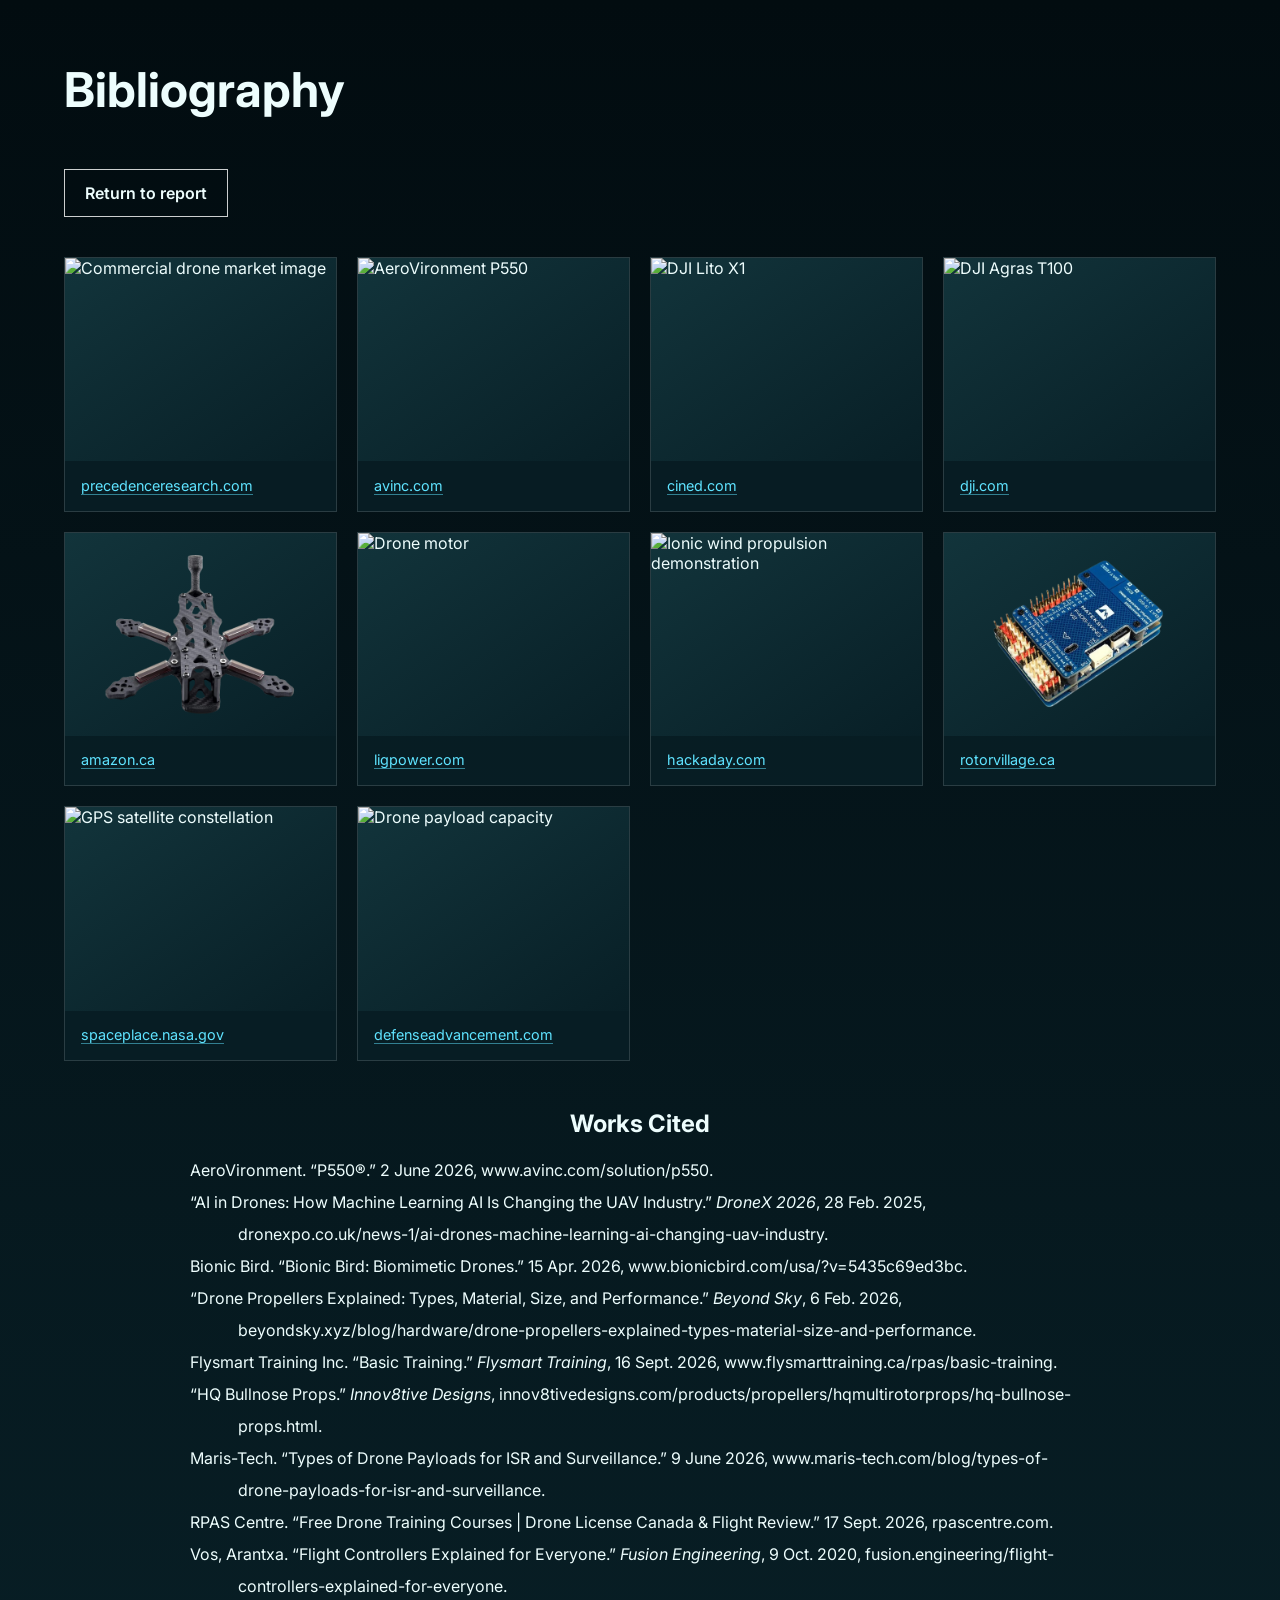
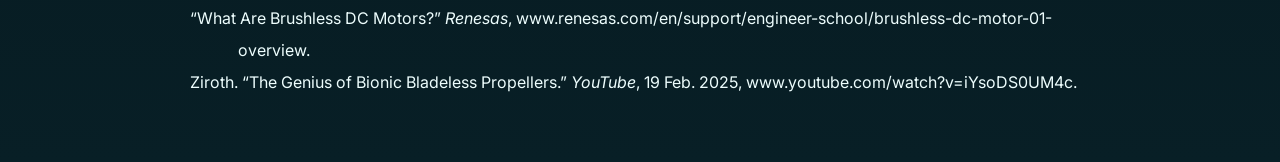
==== bibliography.html @ 40442d15 "Main Upload v1" ====
<!DOCTYPE html>
<html lang="en">
  <head>
    <meta charset="UTF-8" />
    <meta name="viewport" content="width=device-width, initial-scale=1.0" />
    <title>Bibliography | Drone Technology Sector Report</title>
    <link rel="preconnect" href="https://fonts.googleapis.com" />
    <link rel="preconnect" href="https://fonts.gstatic.com" crossorigin />
    <link
      href="https://fonts.googleapis.com/css2?family=Inter:wght@400;500;600;700;800&display=swap"
      rel="stylesheet"
    />
    <link rel="stylesheet" href="styles.css" />
  </head>
  <body class="loaded">
    <main class="bibliography-page">
      <div class="bibliography-content">
        <header class="bibliography-header">
          <h1>Bibliography</h1>
          <a class="site-footer-button bibliography-return" href="index.html#top">Return to report</a>
        </header>

        <div class="image-source-grid">
          <figure class="image-source">
            <img src="https://www.precedenceresearch.com/insightimg/commercial-drone-market-size.webp" alt="Commercial drone market image" />
            <figcaption><a href="https://www.precedenceresearch.com/unmanned-aerial-vehicle-drones-market" target="_blank" rel="noopener noreferrer">precedenceresearch.com</a></figcaption>
          </figure>
          <figure class="image-source">
            <img src="https://www.avinc.com/wp-content/uploads/2026/07/AV_PressRelease_P550Award_16x9_Website_FINAL.jpg?quality=100" alt="AeroVironment P550" />
            <figcaption><a href="https://www.avinc.com/products/p550" target="_blank" rel="noopener noreferrer">avinc.com</a></figcaption>
          </figure>
          <figure class="image-source">
            <img src="https://www.cined.com/content/uploads/2026/04/DJI-Lito-X1.jpeg" alt="DJI Lito X1" />
            <figcaption><a href="https://www.cined.com/dji-lito-x1-and-lito-1-launched-aimed-at-first-time-aerial-creators/" target="_blank" rel="noopener noreferrer">cined.com</a></figcaption>
          </figure>
          <figure class="image-source">
            <img src="https://www-cdn.djiits.com/dps/c14f480c09dc258f3dbf962c85c38c0a@origin.jpg" alt="DJI Agras T100" />
            <figcaption><a href="https://www.dji.com/" target="_blank" rel="noopener noreferrer">dji.com</a></figcaption>
          </figure>
          <figure class="image-source">
            <img src="./DroneFrame.png" alt="Drone airframe" />
            <figcaption><a href="https://www.amazon.ca/Readytosky-Racing-Carbon-Quadcopter-Thickness/dp/B09K3XFR9H">amazon.ca</a></figcaption>
          </figure>
          <figure class="image-source">
            <img src="https://www.ligpower.com/images/202509/drone-motor.png" alt="Drone motor" />
            <figcaption><a href="https://www.ligpower.com/" target="_blank" rel="noopener noreferrer">ligpower.com</a></figcaption>
          </figure>
          <figure class="image-source">
            <img src="https://hackaday.com/wp-content/uploads/2023/08/ionic-wind-blows-out-candle-optimized.gif?w=800" alt="Ionic wind propulsion demonstration" />
            <figcaption><a href="https://hackaday.com/2023/08/22/little-ionic-thruster-blows-out-candles-with-ease/" target="_blank" rel="noopener noreferrer">hackaday.com</a></figcaption>
          </figure>
          <figure class="image-source">
            <img src="./FlightController.png" alt="Drone flight controller" />
            <figcaption><a href="https://rotorvillage.ca/matek-f405-wing-v2-flight-controller/" target="_blank" rel="noopener noreferrer">rotorvillage.ca</a></figcaption>
          </figure>
          <figure class="image-source">
            <img src="https://spaceplace.nasa.gov/review/gps/constellation.en.jpg" alt="GPS satellite constellation" />
            <figcaption><a href="https://spaceplace.nasa.gov/gps/en/" target="_blank" rel="noopener noreferrer">spaceplace.nasa.gov</a></figcaption>
          </figure>
          <figure class="image-source">
            <img src="https://www.defenseadvancement.com/wp-content/uploads/2024/12/How-to-Calculate-Drone-Payload-Capacity.jpg" alt="Drone payload capacity" />
            <figcaption><a href="https://www.defenseadvancement.com/feature/how-to-calculate-drone-payload-capacity/" target="_blank" rel="noopener noreferrer">defenseadvancement.com</a></figcaption>
          </figure>
        </div>

        <section class="works-cited-section" aria-labelledby="works-cited-heading">
          <h2 id="works-cited-heading">Works Cited</h2>
          <ol class="works-cited">
            <li>AeroVironment. “P550®.” 2 June 2026, www.avinc.com/solution/p550.</li>
            <li>“AI in Drones: How Machine Learning AI Is Changing the UAV Industry.” <cite>DroneX 2026</cite>, 28 Feb. 2025, dronexpo.co.uk/news-1/ai-drones-machine-learning-ai-changing-uav-industry.</li>
            <li>Bionic Bird. “Bionic Bird: Biomimetic Drones.” 15 Apr. 2026, www.bionicbird.com/usa/?v=5435c69ed3bc.</li>
            <li>“Drone Propellers Explained: Types, Material, Size, and Performance.” <cite>Beyond Sky</cite>, 6 Feb. 2026, beyondsky.xyz/blog/hardware/drone-propellers-explained-types-material-size-and-performance.</li>
            <li>Flysmart Training Inc. “Basic Training.” <cite>Flysmart Training</cite>, 16 Sept. 2026, www.flysmarttraining.ca/rpas/basic-training.</li>
            <li>“HQ Bullnose Props.” <cite>Innov8tive Designs</cite>, innov8tivedesigns.com/products/propellers/hqmultirotorprops/hq-bullnose-props.html.</li>
            <li>Maris-Tech. “Types of Drone Payloads for ISR and Surveillance.” 9 June 2026, www.maris-tech.com/blog/types-of-drone-payloads-for-isr-and-surveillance.</li>
            <li>RPAS Centre. “Free Drone Training Courses | Drone License Canada &amp; Flight Review.” 17 Sept. 2026, rpascentre.com.</li>
            <li>Vos, Arantxa. “Flight Controllers Explained for Everyone.” <cite>Fusion Engineering</cite>, 9 Oct. 2020, fusion.engineering/flight-controllers-explained-for-everyone.</li>
            <li>“What Are Brushless DC Motors?” <cite>Renesas</cite>, www.renesas.com/en/support/engineer-school/brushless-dc-motor-01-overview.</li>
            <li>Ziroth. “The Genius of Bionic Bladeless Propellers.” <cite>YouTube</cite>, 19 Feb. 2025, www.youtube.com/watch?v=iYsoDS0UM4c.</li>
          </ol>
        </section>


      </div>
    </main>
  </body>
</html>
---- styles.css ----
:root {
  --bg-deep: #020c10;
  --bg-mid: #081f26;
  --cyan-strong: #5fe3ff;
  --cyan-soft: rgba(95, 227, 255, 0.7);
  --cyan-muted: rgba(95, 227, 255, 0.18);
  --white: #edfdfd;
  --text-soft: rgba(237, 253, 253, 0.82);
  --shadow: rgba(10, 25, 31, 0.52);
}

* {
  box-sizing: border-box;
}

html, body {
  margin: 0;
  min-height: 100%;
  background: var(--bg-deep);
  font-family: "Inter", sans-serif;
  color: var(--white);
}

html {
  scroll-behavior: smooth;
}

#trends,
#examples,
#drone-parts,
#education,
#careers {
  scroll-margin-top: 6rem;
}

body {
  min-height: 100vh;
  overflow: hidden;
}

body.loaded {
  overflow: auto;
}

img, video {
  max-width: 100%;
  display: block;
}

@keyframes revealIn {
  0% {
    opacity: 0;
    filter: blur(10px);
    transform: translate3d(0, 32px, 0) scale(0.96) rotateX(8deg);
  }
  55% {
    opacity: 1;
    filter: blur(0);
  }
  100% {
    opacity: 1;
    filter: blur(0);
    transform: translate3d(0, 0, 0) scale(1) rotateX(0deg);
  }
}

body:not(.loaded) .topbar,
body:not(.loaded) .nav-links,
body:not(.loaded) .nav-bibliography-link,
body:not(.loaded) .credit,
body:not(.loaded) .hero-copy {
  opacity: 0;
  filter: blur(12px);
  transform: translate3d(0, 32px, 0) scale(0.96);
}

.page-shell {
  position: relative;
  min-height: 100vh;
  overflow: hidden;
  background: linear-gradient(180deg, rgba(2, 12, 16, 0.2), rgba(2, 12, 16, 0.32));
}

.topbar {
  position: fixed;
  top: 0;
  left: 0;
  right: 0;
  z-index: 10;
  padding: 1.25rem 2.25rem;
  background: rgba(2, 12, 16, 0.5);
  backdrop-filter: blur(24px);
  -webkit-backdrop-filter: blur(24px);
  border-bottom: 1px solid rgba(255, 255, 255, 0.12);
}

.loaded .topbar,
.loaded .nav-links,
.loaded .nav-bibliography-link,
.loaded .credit,
.loaded .hero-copy {
  animation: revealIn 1.1s cubic-bezier(0.22, 1, 0.36, 1) both;
}

.loaded .topbar {
  animation-delay: 0s;
}

.loaded .nav-links {
  animation-delay: 0.12s;
}

.loaded .hero-copy {
  animation-delay: 0.28s;
}

.loaded .credit {
  animation-delay: 0.48s;
}

.nav {
  display: flex;
  align-items: center;
  justify-content: center;
  width: 100%;
}

.nav-spacer {
  flex: 1;
}

.nav-links {
  list-style: none;
  display: flex;
  align-items: center;
  gap: 0;
  margin: 0;
  padding: 0;
}

.nav-links li + li {
  margin-left: clamp(0.85rem, 1.4vw, 1.5rem);
  padding-left: clamp(0.85rem, 1.4vw, 1.5rem);
  border-left: 1px solid rgba(255, 255, 255, 0.24);
}

.nav-links a,
.nav-bibliography-link {
  position: relative;
  color: rgba(255, 255, 255, 0.9);
  text-decoration: none;
  font-size: 0.9rem;
  letter-spacing: 0.14em;
  text-transform: uppercase;
  transition: opacity 0.25s ease;
}

.nav-links a:hover,
.nav-bibliography-link:hover {
  opacity: 1;
}

.nav-links a::after,
.nav-bibliography-link::after {
  content: "";
  position: absolute;
  left: 0;
  bottom: -0.4rem;
  width: 100%;
  height: 1px;
  background: var(--cyan-strong);
  transform: scaleX(0);
  transform-origin: center;
  transition: transform 0.25s ease;
}

.nav-links a:hover::after,
.nav-bibliography-link:hover::after {
  transform: scaleX(1);
}

.hero {
  position: relative;
  min-height: 100vh;
  display: flex;
  align-items: flex-end;
  justify-content: flex-start;
  padding: 7.5rem 4rem 3rem;
}

.hero-video {
  position: absolute;
  inset: 0;
  width: 100%;
  height: 100%;
  object-fit: cover;
  filter: saturate(0.9) brightness(1.5) contrast(1.08);
}

.hero-overlay {
  position: absolute;
  inset: 0;
  background:
    linear-gradient(90deg, rgba(2, 12, 16, 0.12) 0%, rgba(2, 12, 16, 0.2) 35%, rgba(4, 16, 19, 0.15) 100%),
    linear-gradient(180deg, rgba(3, 14, 18, 0.26), rgba(3, 14, 18, 0.52));
}

.credit {
  position: absolute;
  right: 2rem;
  bottom: 1.2rem;
  z-index: 2;
  margin: 0;
  color: rgba(255, 255, 255, 0.72);
  font-size: 0.66rem;
  letter-spacing: 0.12em;
  text-transform: none;
  text-shadow: 0 4px 18px rgba(0, 0, 0, 0.35);
}

.hero-copy {
  position: relative;
  z-index: 2;
  display: flex;
  flex-direction: column;
  align-items: flex-start;
  max-width: 600px;
  margin: 0;
  color: var(--white);
  text-align: left;
  text-shadow: 0 8px 25px rgba(0, 0, 0, 0.45);
}

.eyebrow {
  margin: 0 0 0.9rem;
  color: var(--cyan-strong);
  font-size: 0.8rem;
  letter-spacing: 0.25em;
  text-transform: uppercase;
  font-weight: 600;
}

.eyebrow-copy {
  margin: 0 0 0.75rem;
  padding: 0.25rem 0;
  color: var(--cyan-strong);
  font-size: 0.8rem;
  letter-spacing: 0.25em;
  text-transform: uppercase;
  font-weight: 600;
}

.hero-copy h1 {
  margin: 0;
  margin-left: -0.1rem;
  font-size: clamp(2.8rem, 5vw, 6.1rem);
  line-height: 0.94;
  font-weight: 700;
}

.subtitle {
  margin-top: 1rem;
  max-width: 520px;
  font-size: clamp(1rem, 1.6vw, 1.2rem);
  line-height: 1.65;
  color: var(--text-soft);
}

.content-page {
  position: relative;
  z-index: 2;
  min-height: 100vh;
  padding: 5rem 4rem 6rem;
  background: linear-gradient(180deg, #061a1f 0%, #020c10 100%);
}

.content-grid {
  display: grid;
  grid-template-columns: 1fr;
  gap: 2.5rem;
  max-width: 1200px;
  margin: 0 auto;
}

.content-copy {
  max-width: 560px;
  margin: 0 auto;
  text-align: center;
}

.section-tag {
  margin: 0 0 1rem;
  color: var(--cyan-strong);
  font-size: 0.72rem;
  letter-spacing: 0.2em;
  text-transform: uppercase;
  font-weight: 700;
}

.content-copy h2 {
  margin: 0 0 1rem;
  font-size: clamp(2.2rem, 3vw, 4rem);
  line-height: 1.08;
}

.content-copy p {
  margin: 0;
  color: var(--text-soft);
  font-size: 1.05rem;
  line-height: 1.8;
}

.cta {
  display: inline-block;
  margin-top: 1.8rem;
  padding: 0.9rem 1.5rem;
  border: 1px solid rgba(95, 227, 255, 0.5);
  border-radius: 999px;
  color: var(--white);
  text-decoration: none;
  background: rgba(95, 227, 255, 0.08);
  transition: transform 0.25s ease, background 0.25s ease;
}

.cta:hover {
  transform: translateY(-2px);
  background: rgba(95, 227, 255, 0.13);
}

.content-media {
  width: 100%;
}

.media-card {
  --media-image-height: clamp(240px, 40vw, 480px);
  width: 100%;
  overflow: hidden;
  border: 1px solid rgba(255, 255, 255, 0.12);
  border-radius: 8px;
  background: rgba(8, 31, 38, 0.82);
  box-shadow: 0 25px 60px rgba(0, 0, 0, 0.35);
}

.media-card-image-frame {
  height: var(--media-image-height);
  overflow: hidden;
  background: linear-gradient(145deg, #12343b, var(--bg-mid));
}

.media-card-heading {
  margin: 0;
  padding: 2.25rem 1.5rem 1.5rem;
  text-align: center;
  font-size: 2.25rem;
  line-height: 1.2;
}

.media-card img {
  display: block;
  width: 100%;
  height: 100%;
  object-fit: contain;
  transform: translateY(20px);
}

.media-card-copy {
  display: grid;
  grid-template-columns: repeat(2, minmax(0, 1fr));
  padding: 1.5rem;
}

.media-card-copy p {
  margin: 0;
  padding: 0.5rem 1.5rem;
  color: var(--text-soft);
  line-height: 1.6;
}

.media-card-copy p:first-child {
  line-height: 1.8;
}

.media-card-copy p + p {
  border-left: 1px solid rgba(255, 255, 255, 0.16);
}

.specs-section {
  padding: 5rem 4rem 6rem;
  background: #031015;
}

.specs-layout {
  display: grid;
  grid-template-columns: minmax(0, 0.95fr) minmax(0, 1.05fr);
  align-items: center;
  gap: 3rem;
  max-width: 1200px;
  margin: 0 auto;
}

.specs-image {
  aspect-ratio: 4 / 3;
  margin: 0;
  overflow: hidden;
  border: 1px solid rgba(255, 255, 255, 0.12);
  border-radius: 8px;
}

.specs-image img {
  width: 100%;
  height: 100%;
  object-fit: cover;
}

.specs-content h2 {
  margin: 0 0 1.5rem;
  font-size: clamp(2rem, 3vw, 3rem);
  line-height: 1.1;
}

.specs-layout--notes {
  margin-top: 2.5rem;
}

.notes-section {
  padding-top: 2rem;
}

.notes-content {
  max-width: 1400px;
  width: 100%;
  margin: 0 auto;
}

.notes-layout {
  display: grid;
  grid-template-columns: minmax(0, 0.95fr) minmax(0, 1.05fr);
  align-items: start;
  gap: 3rem;
}

.notes-image {
  margin: 0;
}

.notes-copy {
  width: 100%;
}

.notes-copy .section-tag {
  margin: 0 0 1rem;
}

.notes-copy h2 {
  margin: 0 0 1.5rem;
  font-size: clamp(2rem, 3vw, 3rem);
  line-height: 1.1;
}

.lito-zoom-image {
  overflow: hidden;
}

.lito-zoom-image img {
  width: 100%;
  height: 100%;
  object-fit: cover;
  object-position: center;
  transform: scale(1.5);
}

.notes-paragraph {
  margin: 0 0 1.5rem;
  min-height: 220px;
  padding: 1.25rem 1.35rem;
  border: 1px solid rgba(255, 255, 255, 0.12);
  border-radius: 10px;
  background: rgba(8, 31, 38, 0.82);
  color: var(--text-soft);
  line-height: 1.8;
  font-size: 1rem;
}

.specs-grid-wrap {
  width: 100%;
  margin-top: 2rem;
}

.specifications--secondary {
  display: grid;
  grid-template-columns: repeat(4, minmax(0, 1fr));
  grid-template-rows: repeat(2, auto);
  column-gap: 2rem;
  row-gap: 0.5rem;
  width: 100%;
  margin-top: 1rem;
}

.specifications {
  display: grid;
  grid-template-columns: repeat(2, minmax(0, 1fr));
  column-gap: 2rem;
  margin: 0;
}

.specifications div {
  display: flex;
  justify-content: space-between;
  gap: 1rem;
  padding: 1rem 0;
  border-top: 1px solid rgba(255, 255, 255, 0.16);
}

.specifications dt {
  color: var(--text-soft);
}

.specifications dd {
  margin: 0;
  color: var(--cyan-strong);
}

.p550-gallery {
  display: grid;
  grid-template-columns: repeat(4, minmax(0, 1fr));
  gap: 1.5rem;
  max-width: 1200px;
  margin: 3rem auto 0;
}

.gallery-item {
  margin: 0;
  overflow: hidden;
  background: rgba(8, 31, 38, 0.82);
  border: 1px solid rgba(255, 255, 255, 0.12);
  border-radius: 8px;
  box-shadow: 0 18px 40px rgba(0, 0, 0, 0.22);
}

.gallery-item img {
  width: 100%;
  height: 220px;
  object-fit: cover;
  display: block;
}

.gallery-item figcaption {
  padding: 1rem 1rem 1.25rem;
}

.gallery-item h3 {
  margin: 0 0 0.5rem;
  font-size: 1.1rem;
  line-height: 1.3;
}

.gallery-item p {
  margin: 0;
  color: var(--text-soft);
  line-height: 1.6;
  font-size: 0.95rem;
}

.selector-section {
  padding: 5rem 4rem 6rem;
  background: #020c10;
}

.selector-header {
  max-width: 1200px;
  margin: 0 auto 2rem;
  text-align: center;
}

.selector-header h2 {
  margin: 0;
  font-size: clamp(2rem, 3vw, 3rem);
  line-height: 1.1;
}

.selector-buttons {
  display: grid;
  grid-template-columns: repeat(6, minmax(0, 1fr));
  gap: 0.75rem;
  max-width: 1200px;
  margin: 0 auto 2rem;
}

.selector-button {
  appearance: none;
  border: 1px solid rgba(255, 255, 255, 0.14);
  background: rgba(8, 31, 38, 0.78);
  color: var(--white);
  padding: 1rem 0.75rem;
  font: inherit;
  font-size: 0.9rem;
  font-weight: 600;
  letter-spacing: 0.06em;
  text-transform: uppercase;
  cursor: pointer;
  border-radius: 0;
  transition: background 0.2s ease, border-color 0.2s ease, transform 0.2s ease;
}

.selector-button:hover,
.selector-button:focus-visible {
  border-color: rgba(95, 227, 255, 0.7);
  background: rgba(95, 227, 255, 0.08);
  outline: none;
}

.selector-button.is-active {
  background: rgba(95, 227, 255, 0.12);
  border-color: rgba(95, 227, 255, 0.8);
}

.selector-panels {
  max-width: 1200px;
  margin: 0 auto;
}

.selector-panel {
  display: none;
  grid-template-columns: minmax(0, 0.95fr) minmax(0, 1.05fr);
  gap: 2rem;
  align-items: center;
  background: rgba(8, 31, 38, 0.82);
  border: 1px solid rgba(255, 255, 255, 0.12);
  padding: 1.5rem;
}

.selector-panel.is-active {
  display: grid;
}

.selector-image {
  margin: 0;
  aspect-ratio: 4 / 3;
  overflow: hidden;
  background: linear-gradient(145deg, #12343b, var(--bg-mid));
  border: 1px solid rgba(255, 255, 255, 0.12);
}

.selector-image img {
  width: 100%;
  height: 100%;
  object-fit: cover;
  display: block;
}

.selector-copy {
  display: flex;
  flex-direction: column;
  justify-content: center;
}

.selector-copy h3 {
  margin: 0 0 0.75rem;
  font-size: clamp(1.8rem, 2.5vw, 2.6rem);
  line-height: 1.1;
}

.selector-copy p {
  margin: 0;
  color: var(--text-soft);
  line-height: 1.8;
  font-size: 1rem;
}

.career-section {
  padding: 5rem 4rem 3rem;
  background: #020c10;
}

.career-inner {
  max-width: 1200px;
  margin: 0 auto;
}

.career-inner h2 {
  max-width: 760px;
  margin: 0 auto 1.25rem;
  font-size: clamp(2rem, 3vw, 3rem);
  line-height: 1.1;
  text-align: center;
}

.career-intro {
  max-width: 850px;
  margin: 0 auto 3rem;
  color: var(--text-soft);
  font-size: 1rem;
  line-height: 1.7;
  text-align: center;
}

.career-pathways {
  display: flex;
  flex-direction: column;
  margin: 0;
  padding: 0;
  border-top: 1px solid rgba(95, 227, 255, 0.45);
  list-style: none;
}

.career-pathways li {
  display: grid;
  grid-template-columns: minmax(190px, 0.9fr) minmax(0, 1.8fr) minmax(170px, 0.85fr) auto;
  align-items: center;
  gap: 2rem;
  min-width: 0;
  padding: 1.75rem 1rem;
  border-bottom: 1px solid rgba(255, 255, 255, 0.14);
}

.career-pathways h3 {
  margin: 0;
  font-size: 1.05rem;
  line-height: 1.4;
}

.career-copy {
  margin: 0;
  color: var(--text-soft);
  font-size: 0.92rem;
  line-height: 1.65;
}

.career-meta {
  display: grid;
  grid-template-columns: minmax(0, 1fr);
  gap: 0.65rem;
  margin: 0;
}

.career-meta div {
  min-width: 0;
  padding-left: 0.75rem;
  border-left: 2px solid rgba(95, 227, 255, 0.55);
}

.career-meta dt {
  margin-bottom: 0.35rem;
  color: var(--text-soft);
  font-size: 0.68rem;
  letter-spacing: 0.08em;
  text-transform: uppercase;
}

.career-meta dd {
  margin: 0;
  color: var(--cyan-strong);
  font-size: 0.9rem;
  font-weight: 600;
  line-height: 1.5;
}

.career-pathway-link {
  display: inline-block;
  justify-self: start;
  padding: 0.7rem 0.9rem;
  border: 1px solid rgba(95, 227, 255, 0.7);
  border-radius: 0;
  background: transparent;
  color: var(--white);
  text-decoration: none;
  font: inherit;
  font-size: 0.78rem;
  font-weight: 600;
  transition: background 0.2s ease, color 0.2s ease;
}

.career-pathway-link:hover,
.career-pathway-link:focus-visible {
  background: rgba(95, 227, 255, 0.14);
  color: var(--cyan-strong);
}

.career-guidance-section {
  padding: 2rem 4rem 12rem;
  background: #020c10;
}

.career-guidance-grid {
  display: grid;
  grid-template-columns: repeat(2, minmax(0, 1fr));
  gap: 3.5rem 4rem;
  max-width: 1200px;
  margin: 0 auto;
}

.career-guidance-heading {
  margin: 0 auto 3rem;
  font-size: clamp(2rem, 3vw, 3rem);
  line-height: 1.1;
  text-align: center;
}

.career-guidance-item {
  min-width: 0;
  padding-top: 1.25rem;
  border-top: 1px solid rgba(95, 227, 255, 0.55);
}

.career-guidance-item h3 {
  margin: 0 0 1rem;
  font-size: 1.4rem;
  line-height: 1.3;
}

.career-guidance-item p,
.career-guidance-item li {
  color: var(--text-soft);
  font-size: 0.95rem;
  line-height: 1.75;
}

.career-guidance-item p {
  margin: 0 0 1rem;
}

.career-guidance-item ul {
  margin: 0;
  padding-left: 1.25rem;
}

.career-guidance-item li {
  padding-left: 0.25rem;
}

.career-guidance-item li::marker {
  color: var(--cyan-strong);
}

.site-footer {
  display: flex;
  flex-direction: column;
  justify-content: center;
  align-items: center;
  gap: 0.85rem;
  min-height: 220px;
  padding: 4rem 1.5rem;
  background: linear-gradient(180deg, #020c10 0%, #081f26 38%, var(--cyan-strong) 100%);
}

.site-footer-credit {
  margin: 0;
  color: var(--white);
  font-size: 1rem;
  font-weight: 700;
  line-height: 1.4;
  text-align: center;
  transform: translateY(-8rem);
}

.site-footer-actions {
  display: flex;
  justify-content: center;
  flex-wrap: wrap;
  gap: 1rem;
  transform: translateY(-8rem);
}

.site-footer-button {
  display: inline-flex;
  align-items: center;
  justify-content: center;
  min-height: 3rem;
  padding: 0.8rem 1.25rem;
  border: 1px solid rgba(255, 255, 255, 0.8);
  border-radius: 0;
  background: rgba(2, 12, 16, 0.2);
  color: var(--white);
  font: inherit;
  font-weight: 600;
  text-decoration: none;
  transition: background 0.2s ease, color 0.2s ease;
}

.site-footer-button:hover,
.site-footer-button:focus-visible {
  background: var(--white);
  color: var(--bg-deep);
}

.bibliography-page {
  min-height: 100vh;
  padding: 4rem clamp(1.25rem, 5vw, 5rem);
  background: linear-gradient(180deg, var(--bg-deep) 0%, var(--bg-mid) 100%);
}

.bibliography-content {
  max-width: 1280px;
  margin: 0 auto;
}

.bibliography-header {
  margin-bottom: 2.5rem;
}

.bibliography-header .section-tag {
  margin-bottom: 0.75rem;
}

.bibliography-header h1 {
  margin: 0 0 0.75rem;
  font-size: 3rem;
  line-height: 1.1;
}

.bibliography-header > p:last-child {
  margin: 0;
  color: var(--text-soft);
  line-height: 1.6;
}

.image-source-grid {
  display: grid;
  grid-template-columns: repeat(auto-fill, minmax(min(100%, 230px), 1fr));
  gap: 1.25rem;
}

.image-source {
  min-width: 0;
  margin: 0;
  overflow: hidden;
  border: 1px solid rgba(255, 255, 255, 0.14);
  background: rgba(8, 31, 38, 0.82);
}

.image-source img {
  display: block;
  width: 100%;
  aspect-ratio: 4 / 3;
  object-fit: contain;
  background: linear-gradient(145deg, #12343b, var(--bg-mid));
}

.image-source figcaption {
  padding: 0.85rem 1rem 1rem;
}

.image-source a {
  width: fit-content;
  color: var(--cyan-strong);
  font-size: 0.9rem;
  text-decoration-color: rgba(95, 227, 255, 0.5);
  text-underline-offset: 0.18em;
}

.image-source a:hover,
.image-source a:focus-visible {
  color: var(--white);
}

.works-cited-section {
  max-width: 900px;
  margin: 3rem auto 0;
}

.works-cited-section h2 {
  margin: 0 0 1rem;
  text-align: center;
  font-size: 1.5rem;
}

.works-cited {
  margin: 0;
  padding: 0;
  list-style: none;
}

.works-cited li {
  padding-left: 0.5in;
  text-indent: -0.5in;
  line-height: 2;
  overflow-wrap: anywhere;
}

.works-cited a {
  color: var(--cyan-strong);
  text-underline-offset: 0.18em;
}

.works-cited a:hover,
.works-cited a:focus-visible {
  color: var(--white);
}

.bibliography-return {
  margin-top: 2.5rem;
}

@media (max-width: 520px) {
  .bibliography-page {
    padding-top: 2.5rem;
    padding-bottom: 2.5rem;
  }

  .bibliography-header h1 {
    font-size: 2.25rem;
  }

  .image-source-grid {
    grid-template-columns: repeat(2, minmax(0, 1fr));
    gap: 0.75rem;
  }

  .image-source figcaption {
    padding: 0.7rem;
  }

  .image-source a {
    font-size: 0.8rem;
    overflow-wrap: anywhere;
  }
}

@media (max-width: 1000px) {
  .p550-gallery {
    grid-template-columns: repeat(2, minmax(0, 1fr));
  }
}

@media (max-width: 800px) {
  .topbar {
    padding: 1rem;
  }

  .nav-links {
    padding: 0;
    flex-wrap: wrap;
    justify-content: center;
  }

  .nav-links li + li {
    margin-left: 0.55rem;
    padding-left: 0.55rem;
  }

  .nav-links a,
  .nav-bibliography-link {
    letter-spacing: 0.08em;
    font-size: 0.76rem;
  }

  .hero {
    padding: 7rem 1.3rem 2rem;
    align-items: flex-end;
  }

  .hero-copy {
    max-width: 100%;
  }

  .content-page {
    padding: 4rem 1.3rem 5rem;
  }

  .content-grid {
    gap: 2rem;
  }

  .media-card {
    --media-image-height: clamp(220px, 60vw, 360px);
  }

  .media-card-copy {
    grid-template-columns: 1fr;
    padding: 1.25rem;
  }

  .media-card-copy p {
    padding: 0.75rem 0;
  }

  .media-card-copy p + p {
    border-top: 1px solid rgba(255, 255, 255, 0.16);
    border-left: 0;
  }

  .specs-section {
    padding: 4rem 1.3rem 5rem;
  }

  .specs-layout {
    grid-template-columns: 1fr;
    gap: 2rem;
  }

  .p550-gallery {
    grid-template-columns: 1fr;
    margin-top: 2.5rem;
  }

  .gallery-item img {
    height: 200px;
  }

  .specifications {
    column-gap: 1.25rem;
  }

  .career-section {
    padding: 4rem 1.3rem 2rem;
  }

  .career-guidance-section {
    padding: 2rem 1.3rem 17rem;
  }

  .career-guidance-grid {
    gap: 2.5rem 2rem;
  }

  .career-pathways {
    gap: 0;
  }

  .career-pathways li {
    grid-template-columns: minmax(0, 1fr) minmax(170px, 0.8fr);
    gap: 1rem 1.5rem;
  }

  .career-pathways h3,
  .career-copy {
    grid-column: 1;
  }

  .career-pathways h3 {
    grid-row: 1;
  }

  .career-copy {
    grid-row: 2;
  }

  .career-meta {
    grid-column: 2;
    grid-row: 1 / span 2;
    align-self: center;
  }

  .career-pathway-link {
    grid-column: 2;
    grid-row: 3;
  }
}

@media (max-width: 520px) {
  .site-footer {
    min-height: 200px;
    padding: 3rem 1rem;
  }

  .career-guidance-grid {
    grid-template-columns: 1fr;
    gap: 2rem;
  }

  .career-pathways li {
    grid-template-columns: 1fr;
    gap: 1rem;
    padding: 1.5rem 0.25rem;
  }

  .career-pathways h3,
  .career-copy,
  .career-meta,
  .career-pathway-link {
    grid-column: 1;
  }

  .career-pathways h3 {
    grid-row: auto;
  }

  .career-copy {
    grid-row: auto;
  }

  .career-meta {
    grid-row: auto;
  }

  .career-pathway-link {
    grid-row: auto;
  }
}
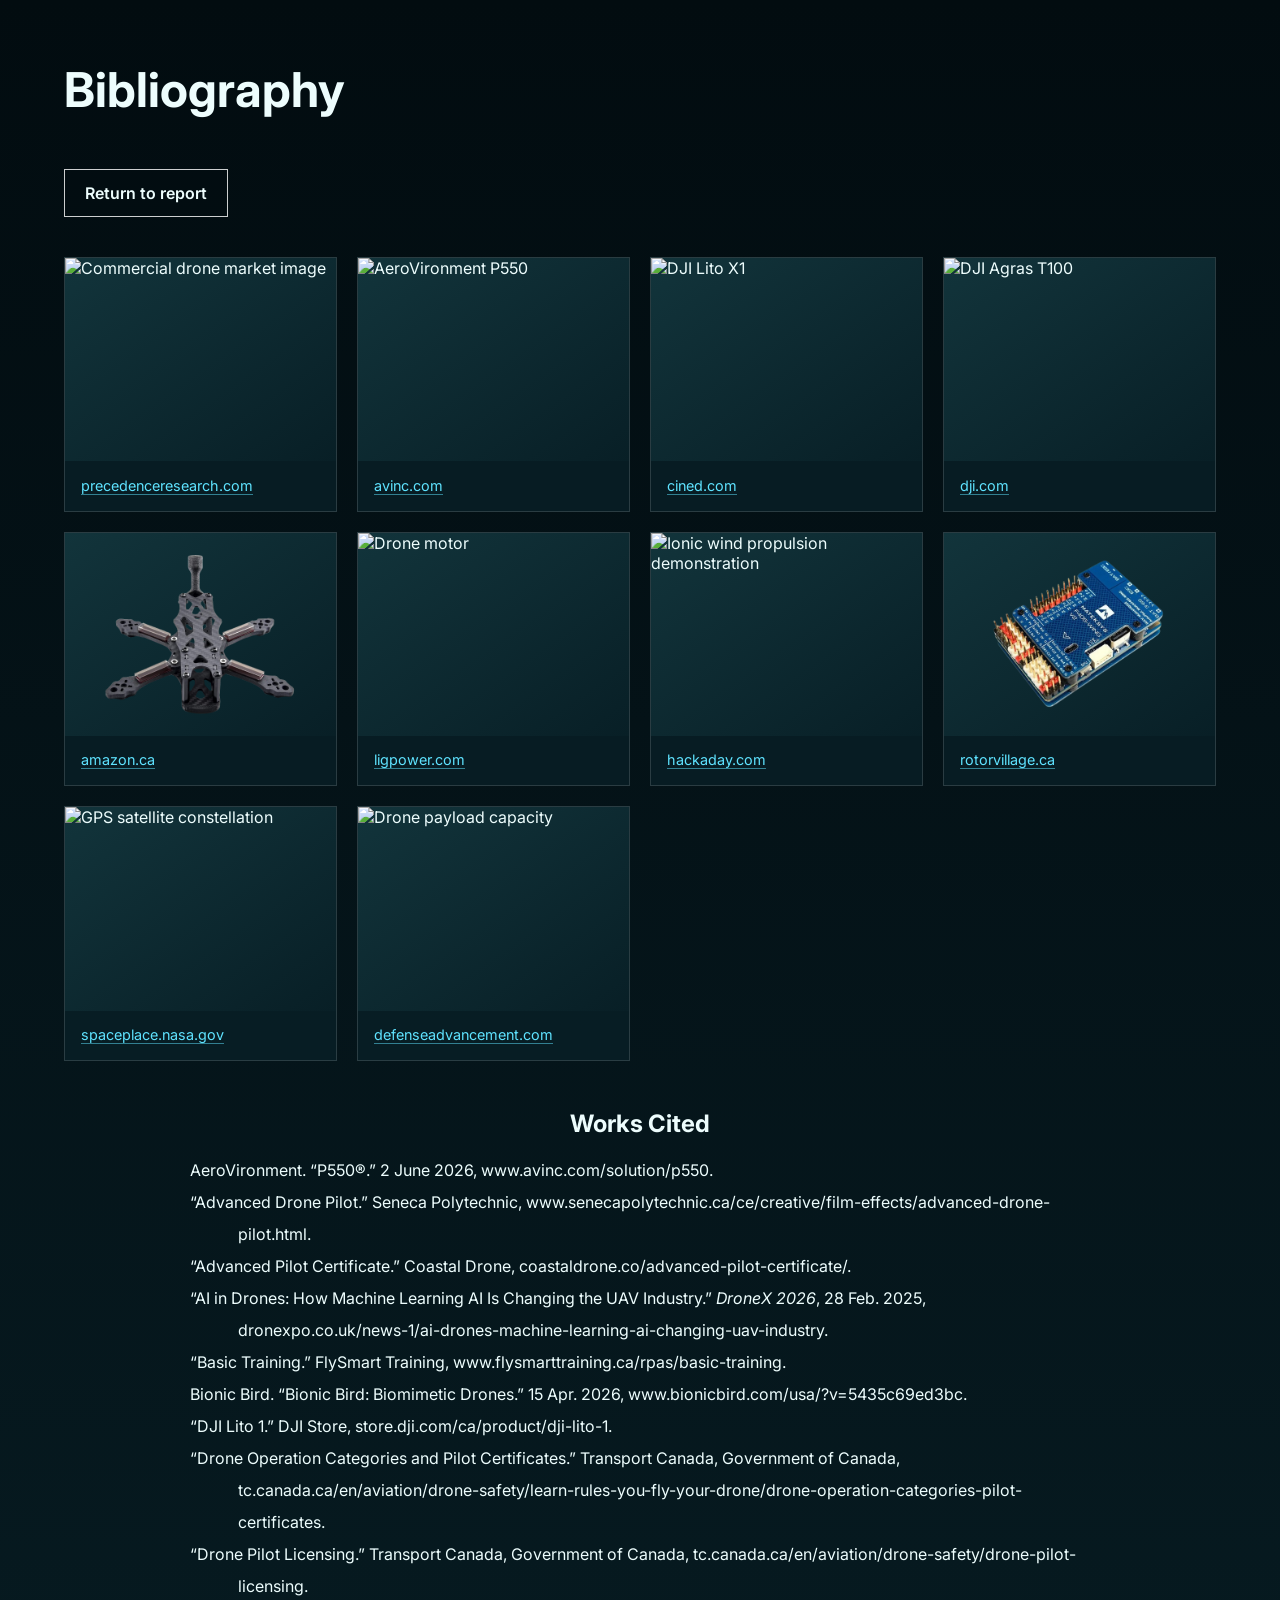
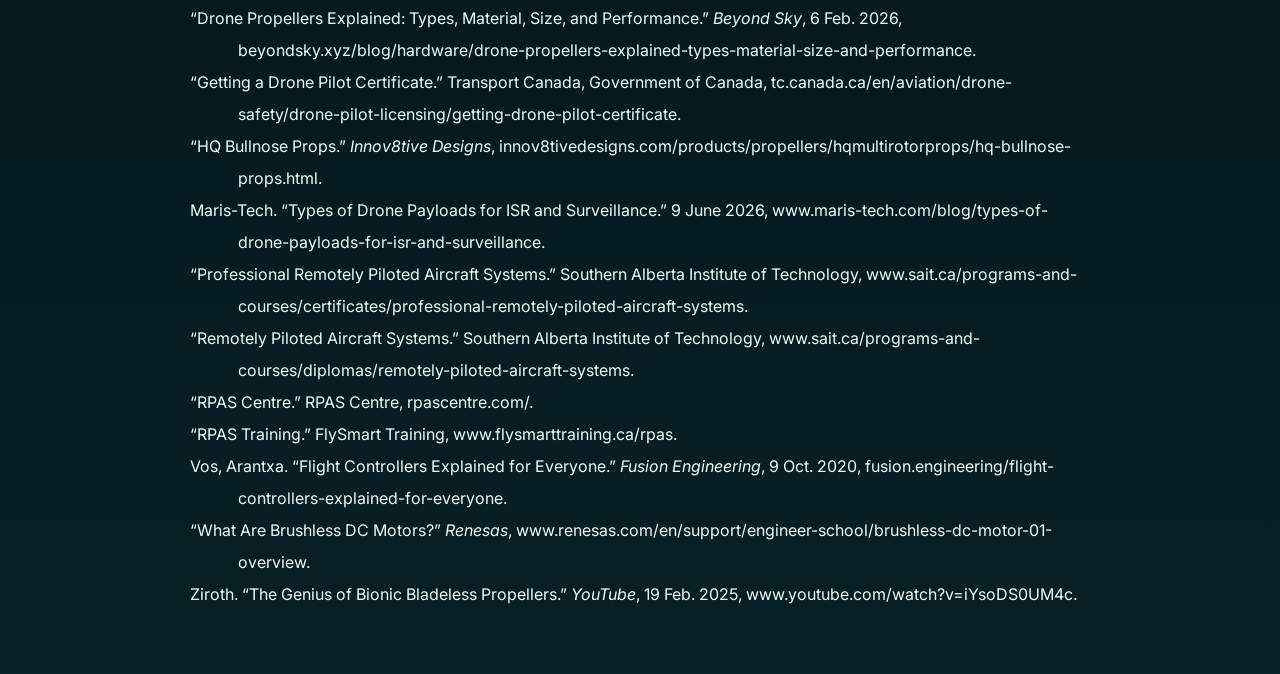
==== commit 9862b4b5: "Updated Bibliography" ====
--- a/bibliography.html
+++ b/bibliography.html
@@ -67,13 +67,22 @@
           <h2 id="works-cited-heading">Works Cited</h2>
           <ol class="works-cited">
             <li>AeroVironment. “P550®.” 2 June 2026, www.avinc.com/solution/p550.</li>
+            <li>“Advanced Drone Pilot.” Seneca Polytechnic, www.senecapolytechnic.ca/ce/creative/film-effects/advanced-drone-pilot.html.</li>
+            <li>“Advanced Pilot Certificate.” Coastal Drone, coastaldrone.co/advanced-pilot-certificate/.</li>
             <li>“AI in Drones: How Machine Learning AI Is Changing the UAV Industry.” <cite>DroneX 2026</cite>, 28 Feb. 2025, dronexpo.co.uk/news-1/ai-drones-machine-learning-ai-changing-uav-industry.</li>
+            <li>“Basic Training.” FlySmart Training, www.flysmarttraining.ca/rpas/basic-training.</li>
             <li>Bionic Bird. “Bionic Bird: Biomimetic Drones.” 15 Apr. 2026, www.bionicbird.com/usa/?v=5435c69ed3bc.</li>
+            <li>“DJI Lito 1.” DJI Store, store.dji.com/ca/product/dji-lito-1.</li>
+            <li>“Drone Operation Categories and Pilot Certificates.” Transport Canada, Government of Canada, tc.canada.ca/en/aviation/drone-safety/learn-rules-you-fly-your-drone/drone-operation-categories-pilot-certificates.</li>
+            <li>“Drone Pilot Licensing.” Transport Canada, Government of Canada, tc.canada.ca/en/aviation/drone-safety/drone-pilot-licensing.</li>
             <li>“Drone Propellers Explained: Types, Material, Size, and Performance.” <cite>Beyond Sky</cite>, 6 Feb. 2026, beyondsky.xyz/blog/hardware/drone-propellers-explained-types-material-size-and-performance.</li>
-            <li>Flysmart Training Inc. “Basic Training.” <cite>Flysmart Training</cite>, 16 Sept. 2026, www.flysmarttraining.ca/rpas/basic-training.</li>
+            <li>“Getting a Drone Pilot Certificate.” Transport Canada, Government of Canada, tc.canada.ca/en/aviation/drone-safety/drone-pilot-licensing/getting-drone-pilot-certificate.</li>
             <li>“HQ Bullnose Props.” <cite>Innov8tive Designs</cite>, innov8tivedesigns.com/products/propellers/hqmultirotorprops/hq-bullnose-props.html.</li>
             <li>Maris-Tech. “Types of Drone Payloads for ISR and Surveillance.” 9 June 2026, www.maris-tech.com/blog/types-of-drone-payloads-for-isr-and-surveillance.</li>
-            <li>RPAS Centre. “Free Drone Training Courses | Drone License Canada &amp; Flight Review.” 17 Sept. 2026, rpascentre.com.</li>
+            <li>“Professional Remotely Piloted Aircraft Systems.” Southern Alberta Institute of Technology, www.sait.ca/programs-and-courses/certificates/professional-remotely-piloted-aircraft-systems.</li>
+            <li>“Remotely Piloted Aircraft Systems.” Southern Alberta Institute of Technology, www.sait.ca/programs-and-courses/diplomas/remotely-piloted-aircraft-systems.</li>
+            <li>“RPAS Centre.” RPAS Centre, rpascentre.com/.</li>
+            <li>“RPAS Training.” FlySmart Training, www.flysmarttraining.ca/rpas.</li>
             <li>Vos, Arantxa. “Flight Controllers Explained for Everyone.” <cite>Fusion Engineering</cite>, 9 Oct. 2020, fusion.engineering/flight-controllers-explained-for-everyone.</li>
             <li>“What Are Brushless DC Motors?” <cite>Renesas</cite>, www.renesas.com/en/support/engineer-school/brushless-dc-motor-01-overview.</li>
             <li>Ziroth. “The Genius of Bionic Bladeless Propellers.” <cite>YouTube</cite>, 19 Feb. 2025, www.youtube.com/watch?v=iYsoDS0UM4c.</li>
